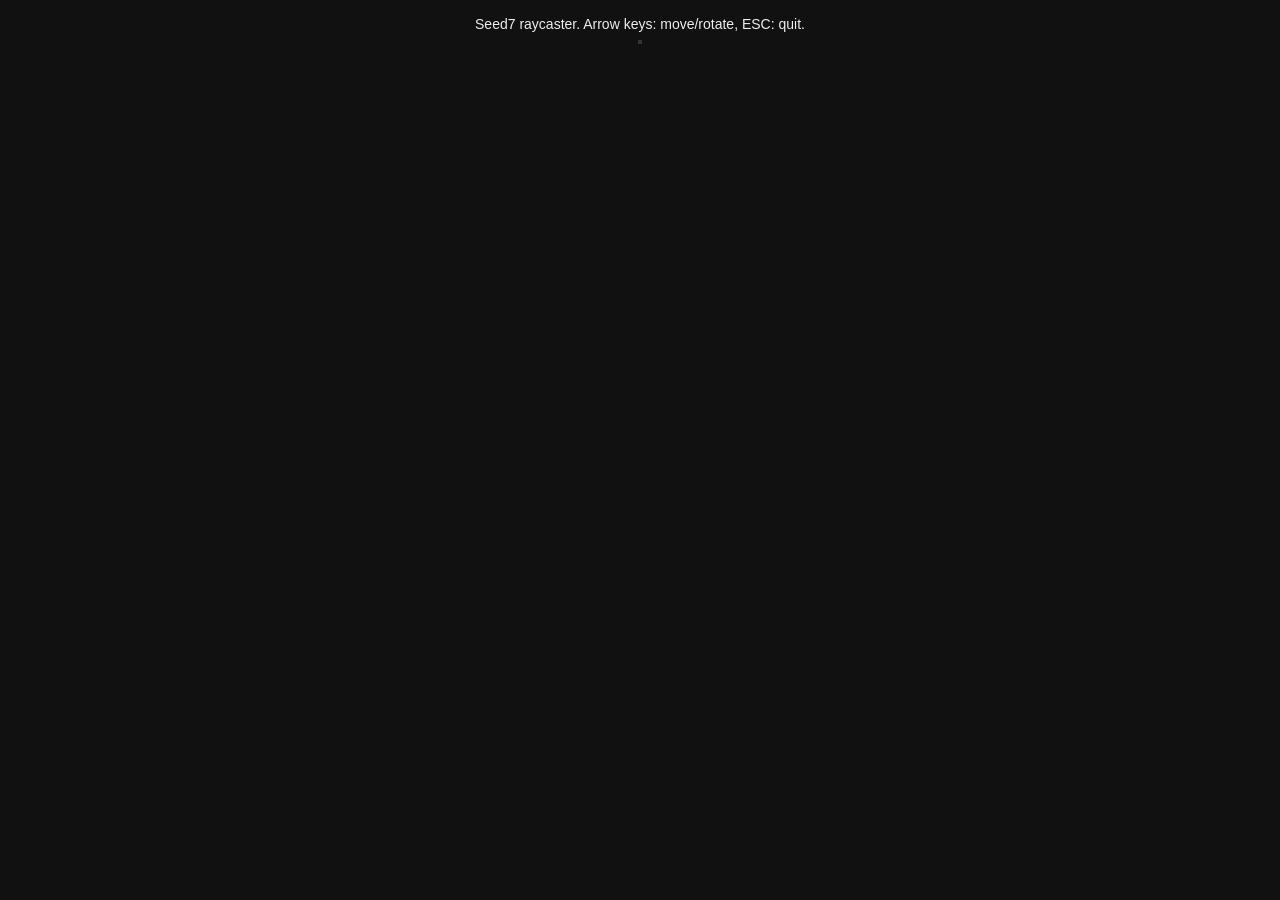
==== index.html @ 71820844 "Make Seed7 raycaster run in browser" ====
<!DOCTYPE html>
<html lang="en">
<head>
  <meta charset="utf-8" />
  <meta name="viewport" content="width=device-width, initial-scale=1" />
  <title>Seed7 Raycaster (DOOM-lite)</title>
  <style>
    body { margin: 0; background: #111; color: #eee; font-family: sans-serif; }
    #info { padding: 8px; font-size: 14px; }
    #info a { color: #8af; }
    #wrap { display: flex; flex-direction: column; align-items: center; padding: 8px; }
    #canvas-wrap { border: 2px solid #333; }
    .error { color: #f88; }
  </style>
</head>
<body>
  <div id="wrap">
    <div id="info">Loading Seed7 raycaster... (fetching <code>raycaster.s7</code> and <code>wasm/s7.js</code>)</div>
    <div id="canvas-wrap"></div>
  </div>

  <script>
    (function() {
      var WASM_DIR = 'wasm';
      var RAYCASTER_URL = 'raycaster.s7';

      function setInfo(msg, isError) {
        var el = document.getElementById('info');
        el.textContent = msg;
        el.className = isError ? 'error' : '';
      }

      function loadScript(src) {
        return new Promise(function(resolve, reject) {
          var s = document.createElement('script');
          s.src = src;
          s.onload = resolve;
          s.onerror = function() { reject(new Error('Failed to load ' + src)); };
          document.body.appendChild(s);
        });
      }

      /* Set Module before s7.js runs so pre_js_browser.js preserves it */
      window.Module = {
        arguments: ['-l', '/seed7/lib', '/raycaster.s7'],
        preRun: [],
        locateFile: function(path) {
          if (path.endsWith('.wasm')) return WASM_DIR + '/s7.wasm';
          return path;
        }
      };

      fetch(RAYCASTER_URL)
        .then(function(r) {
          if (!r.ok) throw new Error(RAYCASTER_URL + ' returned ' + r.status);
          return r.text();
        })
        .then(function(content) {
          window.RAYCASTER_SOURCE = content;
          Module.preRun.push(function() {
            FS.writeFile('/raycaster.s7', RAYCASTER_SOURCE);
          });
          setInfo('Running raycaster... (Arrow keys: move/rotate, ESC: quit)');
          return loadScript(WASM_DIR + '/s7.js');
        })
        .then(function() {
          setInfo('Seed7 raycaster. Arrow keys: move/rotate, ESC: quit.');
        })
        .catch(function(err) {
          setInfo('Error: ' + err.message, true);
          console.error(err);
        });
    })();
  </script>
</body>
</html>
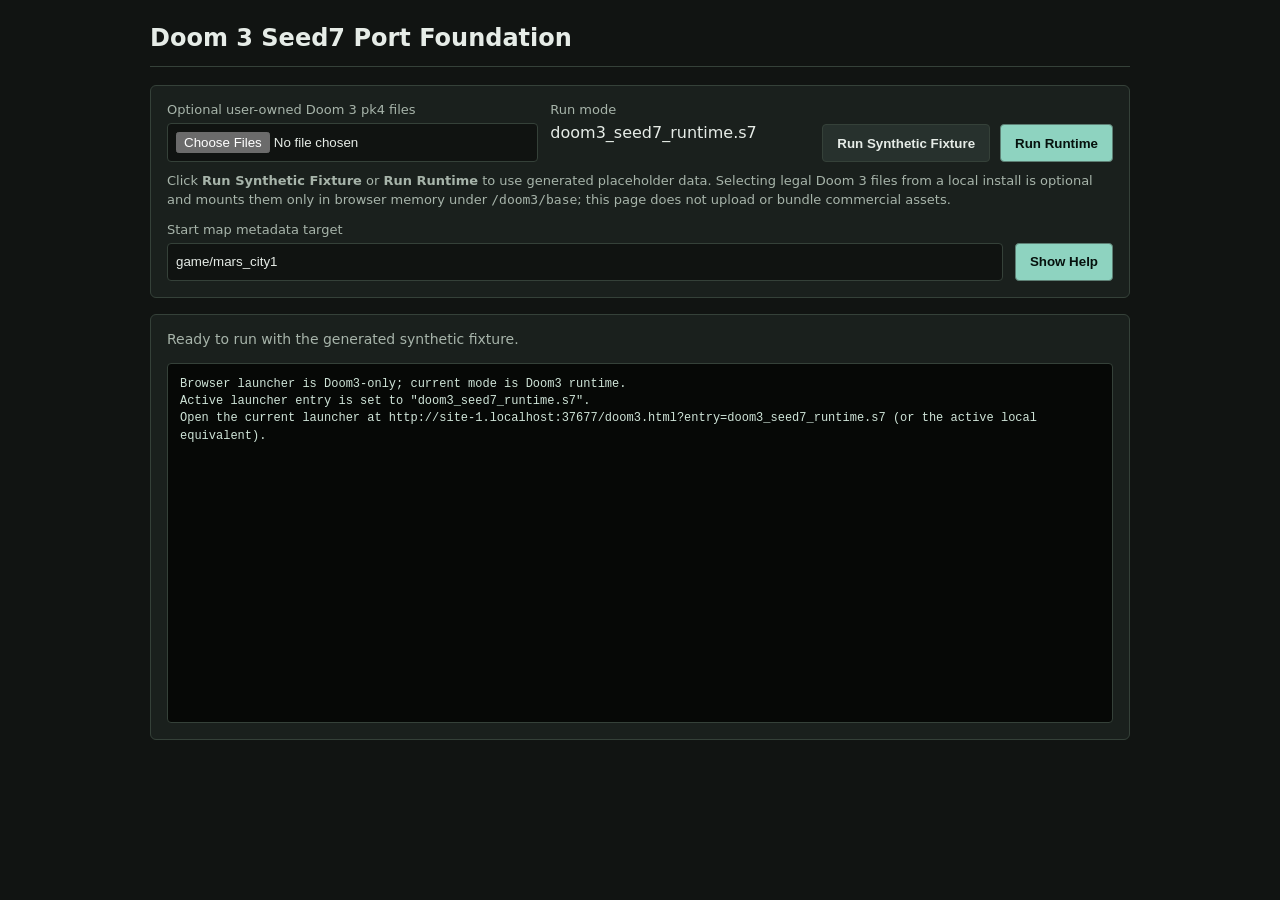
==== commit 8899afde: "Add Doom3 Seed7 runtime for Pages" ====
--- a/index.html
+++ b/index.html
@@ -3,73 +3,43 @@
 <head>
   <meta charset="utf-8" />
   <meta name="viewport" content="width=device-width, initial-scale=1" />
-  <title>Seed7 Raycaster (DOOM-lite)</title>
+  <title>Seed7 Doom3</title>
+  <meta http-equiv="Cache-Control" content="no-cache, no-store, must-revalidate, max-age=0" />
+  <meta http-equiv="Pragma" content="no-cache" />
+  <meta http-equiv="Expires" content="0" />
   <style>
-    body { margin: 0; background: #111; color: #eee; font-family: sans-serif; }
-    #info { padding: 8px; font-size: 14px; }
-    #info a { color: #8af; }
-    #wrap { display: flex; flex-direction: column; align-items: center; padding: 8px; }
-    #canvas-wrap { border: 2px solid #333; }
-    .error { color: #f88; }
+    body {
+      background: #111;
+      color: #ddd;
+      font-family: sans-serif;
+      padding: 12px;
+    }
+
+    a {
+      color: #8af;
+    }
   </style>
 </head>
-<body>
-  <div id="wrap">
-    <div id="info">Loading Seed7 raycaster... (fetching <code>raycaster.s7</code> and <code>wasm/s7.js</code>)</div>
-    <div id="canvas-wrap"></div>
-  </div>
-
+  <body>
+  <h1>Seed7 Doom3</h1>
+  <p>Doom3 Seed7 launcher is the active runtime path.</p>
+  <p><a href="doom3.html">Open Doom3 Seed7 launcher</a></p>
+  <p id="status">Open this page over HTTP (for example: <code>http://localhost:8080/doom3.html</code>).</p>
   <script>
     (function() {
-      var WASM_DIR = 'wasm';
-      var RAYCASTER_URL = 'raycaster.s7';
-
-      function setInfo(msg, isError) {
-        var el = document.getElementById('info');
-        el.textContent = msg;
-        el.className = isError ? 'error' : '';
+      if (window.location.protocol === 'file:') {
+        var status = document.getElementById('status');
+        if (status) {
+          status.textContent = 'Open via HTTP: python -m http.server 8080 then http://localhost:8080';
+        }
+      } else {
+        var target = new URL('doom3.html', window.location.href);
+        target.searchParams.set('entry', 'doom3_seed7_runtime.s7');
+        target.searchParams.set('src', Date.now());
+        setTimeout(function() {
+          window.location.replace(target.href);
+        }, 200);
       }
-
-      function loadScript(src) {
-        return new Promise(function(resolve, reject) {
-          var s = document.createElement('script');
-          s.src = src;
-          s.onload = resolve;
-          s.onerror = function() { reject(new Error('Failed to load ' + src)); };
-          document.body.appendChild(s);
-        });
-      }
-
-      /* Set Module before s7.js runs so pre_js_browser.js preserves it */
-      window.Module = {
-        arguments: ['-l', '/seed7/lib', '/raycaster.s7'],
-        preRun: [],
-        locateFile: function(path) {
-          if (path.endsWith('.wasm')) return WASM_DIR + '/s7.wasm';
-          return path;
-        }
-      };
-
-      fetch(RAYCASTER_URL)
-        .then(function(r) {
-          if (!r.ok) throw new Error(RAYCASTER_URL + ' returned ' + r.status);
-          return r.text();
-        })
-        .then(function(content) {
-          window.RAYCASTER_SOURCE = content;
-          Module.preRun.push(function() {
-            FS.writeFile('/raycaster.s7', RAYCASTER_SOURCE);
-          });
-          setInfo('Running raycaster... (Arrow keys: move/rotate, ESC: quit)');
-          return loadScript(WASM_DIR + '/s7.js');
-        })
-        .then(function() {
-          setInfo('Seed7 raycaster. Arrow keys: move/rotate, ESC: quit.');
-        })
-        .catch(function(err) {
-          setInfo('Error: ' + err.message, true);
-          console.error(err);
-        });
     })();
   </script>
 </body>
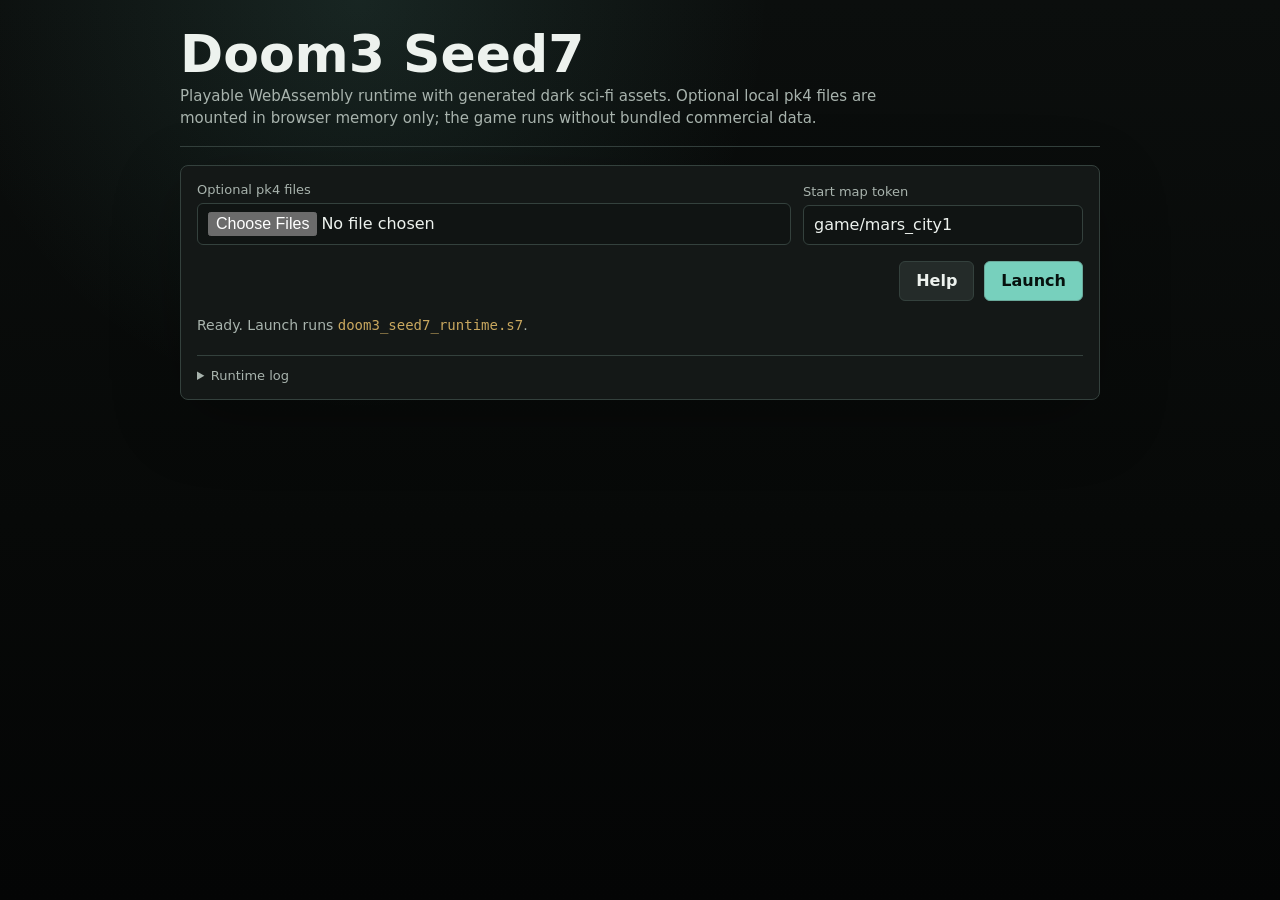
==== commit 648789ea: "Recover playable Doom3 Seed7 WASM runtime" ====
--- a/index.html
+++ b/index.html
@@ -22,8 +22,8 @@
 </head>
   <body>
   <h1>Seed7 Doom3</h1>
-  <p>Doom3 Seed7 launcher is the active runtime path.</p>
-  <p><a href="doom3.html">Open Doom3 Seed7 launcher</a></p>
+  <p>Doom3 Seed7 playable WebAssembly runtime is the active path.</p>
+  <p><a href="doom3.html?entry=doom3_seed7_runtime.s7">Open Doom3 Seed7 playable runtime</a></p>
   <p id="status">Open this page over HTTP (for example: <code>http://localhost:8080/doom3.html</code>).</p>
   <script>
     (function() {
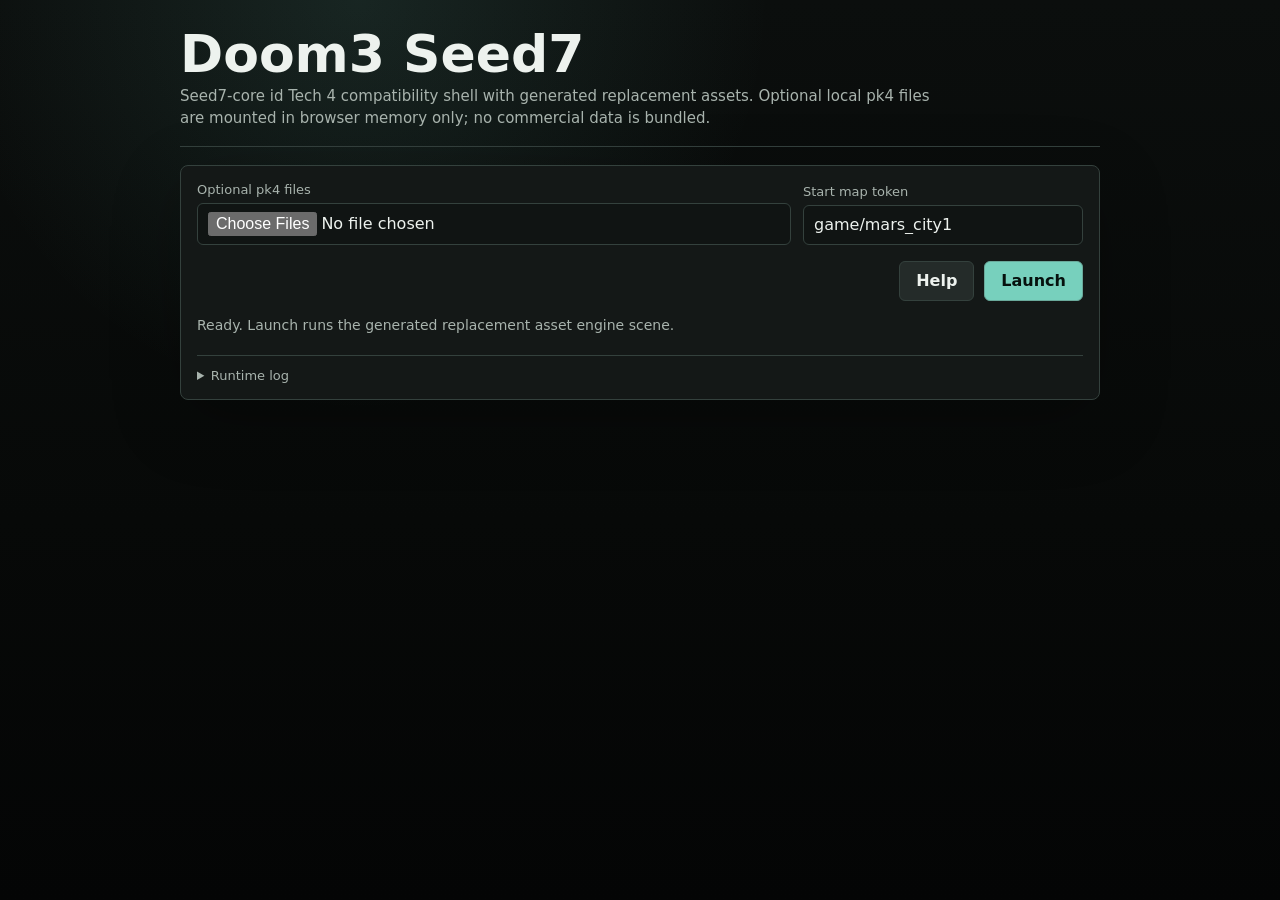
==== commit cbc2a43e: "Add Seed7 Doom3 engine shell" ====
--- a/index.html
+++ b/index.html
@@ -22,8 +22,8 @@
 </head>
   <body>
   <h1>Seed7 Doom3</h1>
-  <p>Doom3 Seed7 playable WebAssembly runtime is the active path.</p>
-  <p><a href="doom3.html?entry=doom3_seed7_runtime.s7">Open Doom3 Seed7 playable runtime</a></p>
+  <p>Doom3 Seed7 engine-shell WebAssembly runtime is the active path.</p>
+  <p><a href="doom3.html?entry=doom3_seed7_runtime.s7">Open Doom3 Seed7 engine shell</a></p>
   <p id="status">Open this page over HTTP (for example: <code>http://localhost:8080/doom3.html</code>).</p>
   <script>
     (function() {
